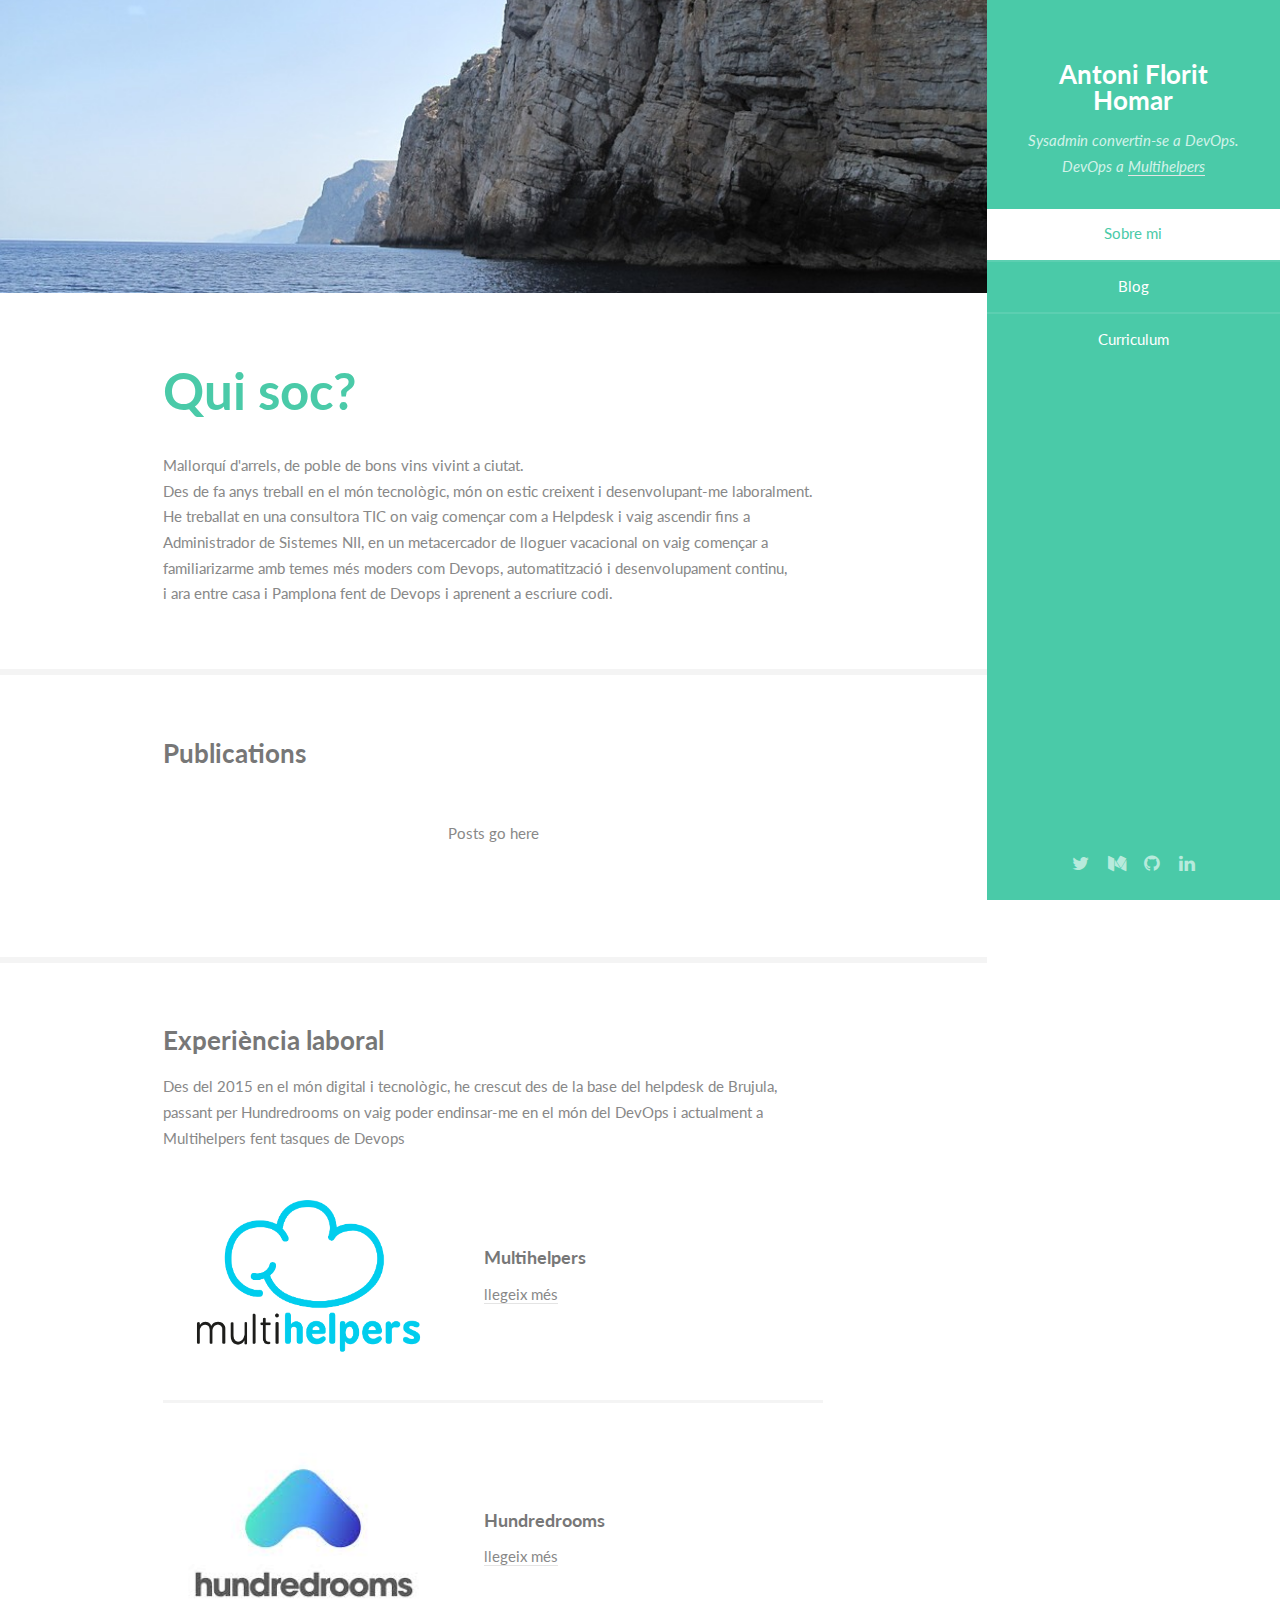
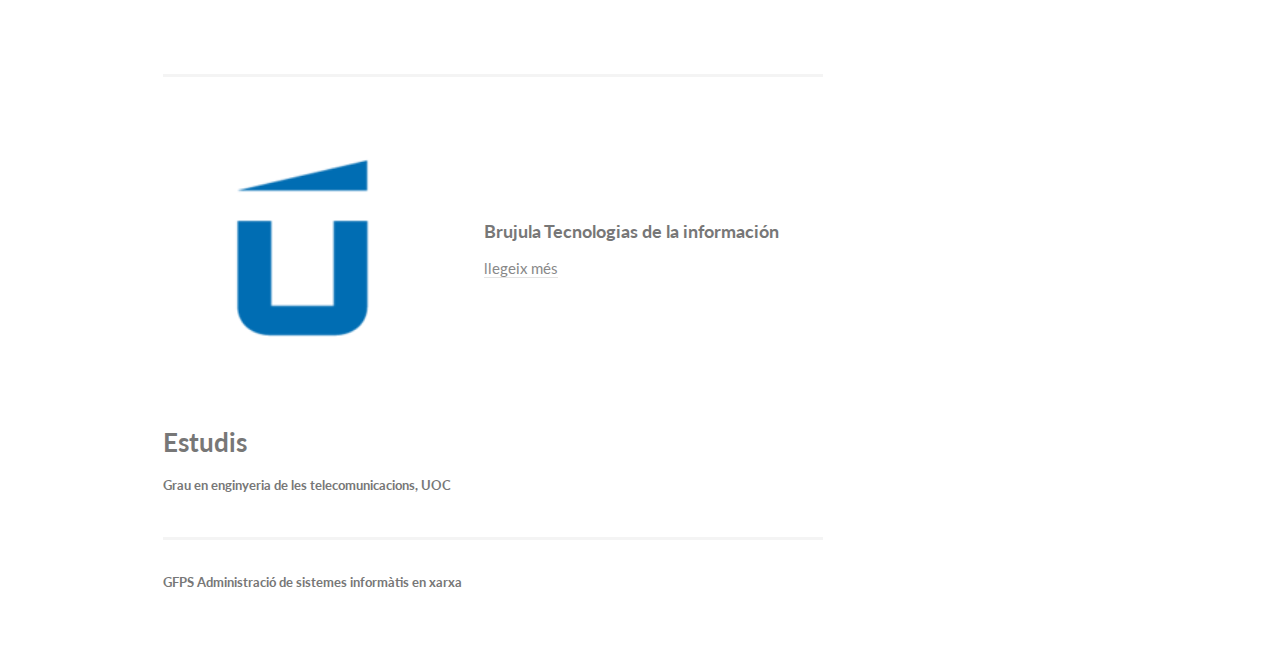
==== src/index.html @ f848e1cb "commit to production" ====
<!DOCTYPE HTML>
<html>
	<head>
		<title>Antoni Florit Homar pàgina web professional</title>
		<meta charset="utf-8" />
		<meta name="viewport" content="width=device-width, initial-scale=1, user-scalable=no" />
		<link rel="stylesheet" href="assets/css/main.css" />
		<link rel="stylesheet" href="assets/css/mediumPost.css" />
		<link rel="stylesheet" type="text/css" href="https://cdn.jsdelivr.net/npm/cookieconsent@3/build/cookieconsent.min.css" />
	</head>
	<body class="is-preload">

		<!-- Header -->
			<section id="header">
				<header>
					<span class="image avatar"><img src="images/avatar.jpg" alt="" /></span>
					<h1 id="logo"><a target="_blank" rel="noopener noreferrer" href="https://www.linkedin.com/in/antoni-florit-homar">Antoni Florit Homar</a></h1>
					<p><!--[-->Sysadmin convertin-se a DevOps.<!--]--><br />
					<!--[-->DevOps a <a href="https://multihelpers.com/">Multihelpers</a><!--]--></p>
				</header>
				<nav id="nav">
					<ul>
						<li><a href="#one" class="active">Sobre mi</a></li>
						<li><a href="#two">Blog</a></li>
						<li><a href="#three">Curriculum</a></li>
					</ul>
				</nav>
				<footer>
					<ul class="icons">
						<li><a target="_blank" rel="noopener noreferrer" href="https://twitter.com/en_flo" class="icon fa-twitter"><span class="label">Twitter</span></a></li>
						<li><a target="_blank" rel="noopener noreferrer" href="https://medium.com/@toniflorithomar" class="icon fa-medium"><span class="label">Medium</span></a></li>
						<li><a target="_blanktarget="_blank" rel="noopener noreferrer" href="https://www.linkedin.com/in/antoni-florit-homar" rel="noopener noreferrer" href="https://github.com/enflo" class="icon fa-github"><span class="label">Github</span></a></li>
						<li><a target="_blank" rel="noopener noreferrer" href="https://www.linkedin.com/in/antoni-florit-homar" class="icon fa-linkedin"><span class="label">Linkedin</span></a></li>
					</ul>
				</footer>
			</section>

		<!-- Wrapper -->
			<div id="wrapper">

				<!-- Main -->
					<div id="main">

						<!-- One -->
							<section id="one">
								<div class="image main" data-position="center">
									<img src="images/mallorca.jpg" alt="" />
								</div>
								<div class="container">
									<header class="major">
										<h2>Qui soc?</h2>
										<p></p>
									</header>
									<p>Mallorquí d'arrels, de poble de bons vins vivint a ciutat. </br>
										Des de fa anys treball en el món tecnològic, món on estic creixent i desenvolupant-me laboralment. </br>
										He treballat en una consultora TIC on vaig començar com a Helpdesk i vaig ascendir fins a Administrador de Sistemes NII,
										en un metacercador de lloguer vacacional on vaig començar a familiarizarme amb temes més moders com Devops, automatització i desenvolupament continu, </br>
										i ara entre casa i Pamplona fent de Devops i aprenent a escriure codi. </br>
									</p>
								</div>
							</section>

						<!-- Two -->
						<section id="two">
							<div class="container">
								<h3>Publications</h3>
								<div id="blog" class="blog">
									<ul class="blog__slider">
										Posts go here
									</ul>
								</div>
							</div>
						</section>

						<!-- Three -->
							<section id="three">
								<div class="container">
									<h3>Experiència laboral</h3>
									<p>Des del 2015 en el món digital i tecnològic, he crescut des de la base del helpdesk de Brujula, passant per Hundredrooms on vaig poder endinsar-me en el món del DevOps i actualment a Multihelpers fent tasques de Devops</p>
									<div class="features">
										<article>
											<a href="https://multihelpers.com" class="image"><img src="images/multihelpers.png" alt="" /></a>
											<div class="inner">
												<h4><!--[-->Multihelpers<!--]--></h4>
												<p><a href="https://www.linkedin.com/in/antoni-florit-homar/"> llegeix més </a></p>
											</div>
										</article>
										<article>
											<a href="https://hundredrooms.com" class="image"><img src="images/hundred.jpeg" alt="" /></a>
											<div class="inner">
												<h4><!--[-->Hundredrooms<!--]--></h4>
												<p><a href="https://www.linkedin.com/in/antoni-florit-homar/"> llegeix més </a></p>
											</div>
										</article>
										<article>
											<a href="https://brujula.es" class="image"><img src="images/brujula.png" alt="" /></a>
											<div class="inner">
												<h4><!--[-->Brujula Tecnologias de la información<!--]--></h4>
												<p><a href="https://www.linkedin.com/in/antoni-florit-homar/"> llegeix més </a></p>
											</div>
										</article>
									<h3> Estudis</h3>
									<div class="features">
										<article>
											<div class="inner">
												<h5><!--[-->Grau en enginyeria de les telecomunicacions, UOC<!--]--></h5>
												<p></p>
											</div>
										</article>
										<article>
											<div class="inner">
												<h5><!--[-->GFPS Administració de sistemes informàtis en xarxa<!--]--></h5>
												<p></p>
											</div>
										</article>
									</div>
									</div>
								</div>
							</section>



					</div>

				<!-- Footer -
					<section id="footer">
						<div class="container">
							<ul class="copyright">
								<li>&copy; Untitled. All rights reserved.</li>
							</ul>
						</div>
					</section> -->

			</div>

		<!-- Scripts -->
			<script src="assets/js/jquery.min.js"></script>
			<script src="assets/js/jquery.scrollex.min.js"></script>
			<script src="assets/js/jquery.scrolly.min.js"></script>
			<script src="assets/js/browser.min.js"></script>
			<script src="assets/js/breakpoints.min.js"></script>
			<script src="assets/js/util.js"></script>
			<script src="assets/js/main.js"></script>
			<script src="assets/js/mediumPost.js"></script> <!-- Medium -->
			<script src="https://cdn.jsdelivr.net/npm/cookieconsent@3/build/cookieconsent.min.js" data-cfasync="false"></script>
			<script>
				window.cookieconsent.initialise({
				"palette": {
					"popup": {
					"background": "#efefef",
					"text": "#404040"
					},
					"button": {
					"background": "transparent",
					"border": "#4acaa8",
					"text": "#4acaa8"
					}
				},
				"position": "bottom-left"
				});
			</script>
	</body>
</html>
---- src/assets/css/main.css ----
@import url("font-awesome.min.css");
@import url("https://fonts.googleapis.com/css?family=Lato:400,400italic,700,700italic|Source+Code+Pro:400");
/*
	Read Only by HTML5 UP
	html5up.net | @ajlkn
	Free for personal and commercial use under the CCA 3.0 license (html5up.net/license)
*/
html, body, div, span, applet, object,
iframe, h1, h2, h3, h4, h5, h6, p, blockquote,
pre, a, abbr, acronym, address, big, cite,
code, del, dfn, em, img, ins, kbd, q, s, samp,
small, strike, strong, sub, sup, tt, var, b,
u, i, center, dl, dt, dd, ol, ul, li, fieldset,
form, label, legend, table, caption, tbody,
tfoot, thead, tr, th, td, article, aside,
canvas, details, embed, figure, figcaption,
footer, header, hgroup, menu, nav, output, ruby,
section, summary, time, mark, audio, video {
  margin: 0;
  padding: 0;
  border: 0;
  font-size: 100%;
  font: inherit;
  vertical-align: baseline; }

article, aside, details, figcaption, figure,
footer, header, hgroup, menu, nav, section {
  display: block; }

body {
  line-height: 1; }

ol, ul {
  list-style: none; }

blockquote, q {
  quotes: none; }
  blockquote:before, blockquote:after, q:before, q:after {
    content: '';
    content: none; }

table {
  border-collapse: collapse;
  border-spacing: 0; }

body {
  -webkit-text-size-adjust: none; }

mark {
  background-color: transparent;
  color: inherit; }

input::-moz-focus-inner {
  border: 0;
  padding: 0; }

input, select, textarea {
  -moz-appearance: none;
  -webkit-appearance: none;
  -ms-appearance: none;
  appearance: none; }

/* Basic */
html {
  box-sizing: border-box; }

*, *:before, *:after {
  box-sizing: inherit; }

body {
  background: #fff; }
  body.is-preload *, body.is-preload *:before, body.is-preload *:after {
    -moz-animation: none !important;
    -webkit-animation: none !important;
    -ms-animation: none !important;
    animation: none !important;
    -moz-transition: none !important;
    -webkit-transition: none !important;
    -ms-transition: none !important;
    transition: none !important; }

body, input, select, textarea {
  color: #888;
  font-family: "Lato", sans-serif;
  font-size: 16pt;
  font-weight: 400;
  line-height: 1.75em; }

a {
  -moz-transition: color 0.2s ease-in-out, border-color 0.2s ease-in-out;
  -webkit-transition: color 0.2s ease-in-out, border-color 0.2s ease-in-out;
  -ms-transition: color 0.2s ease-in-out, border-color 0.2s ease-in-out;
  transition: color 0.2s ease-in-out, border-color 0.2s ease-in-out;
  border-bottom: solid 1px #e4e4e4;
  color: inherit;
  text-decoration: none; }
  a:hover {
    border-bottom-color: transparent;
    color: #4acaa8 !important; }

strong, b {
  color: #777;
  font-weight: 700; }

em, i {
  font-style: italic; }

p {
  margin: 0 0 2.25em 0; }

h1, h2, h3, h4, h5, h6 {
  color: #777;
  font-weight: 700;
  line-height: 1em;
  margin: 0 0 0.5625em 0; }
  h1 a, h2 a, h3 a, h4 a, h5 a, h6 a {
    border: 0;
    color: inherit;
    text-decoration: none; }

h2 {
  font-size: 2em;
  line-height: 1.5em; }

h3 {
  font-size: 1.75em;
  line-height: 1.5em; }

h4 {
  font-size: 1.25em;
  line-height: 1.5em; }

h5 {
  font-size: 0.9em;
  line-height: 1.5em; }

h6 {
  font-size: 0.7em;
  line-height: 1.5em; }

sub {
  font-size: 0.8em;
  position: relative;
  top: 0.5em; }

sup {
  font-size: 0.8em;
  position: relative;
  top: -0.5em; }

hr {
  border: 0;
  border-bottom: solid 2px #f4f4f4;
  margin: 2.25em 0; }
  hr.major {
    margin: 3.375em 0; }

blockquote {
  border-left: solid 8px #e4e4e4;
  font-style: italic;
  margin: 0 0 2.25em 0;
  padding: 0.5em 0 0.5em 2em; }

code {
  background: #555;
  border-radius: 5px;
  color: #fff;
  font-family: "Source Code Pro", monospace;
  font-size: 0.9em;
  margin: 0 0.25em;
  padding: 0.25em 0.65em; }

pre {
  font-family: "Source Code Pro", monospace;
  font-size: 0.9em;
  margin: 0 0 2.25em 0; }
  pre code {
    -webkit-overflow-scrolling: touch;
    display: block;
    line-height: 1.5em;
    overflow-x: auto;
    padding: 1em 1.5em; }

.align-left {
  text-align: left; }

.align-center {
  text-align: center; }

.align-right {
  text-align: right; }

/* Row */
.row {
  display: flex;
  flex-wrap: wrap;
  box-sizing: border-box; }
  .row > * {
    box-sizing: border-box; }
  .row.gtr-uniform > * > :last-child {
    margin-bottom: 0; }
  .row > .imp {
    order: -1; }
  .row > .col-1 {
    width: 8.3333333333%; }
  .row > .off-1 {
    margin-left: 8.3333333333%; }
  .row > .col-2 {
    width: 16.6666666667%; }
  .row > .off-2 {
    margin-left: 16.6666666667%; }
  .row > .col-3 {
    width: 25%; }
  .row > .off-3 {
    margin-left: 25%; }
  .row > .col-4 {
    width: 33.3333333333%; }
  .row > .off-4 {
    margin-left: 33.3333333333%; }
  .row > .col-5 {
    width: 41.6666666667%; }
  .row > .off-5 {
    margin-left: 41.6666666667%; }
  .row > .col-6 {
    width: 50%; }
  .row > .off-6 {
    margin-left: 50%; }
  .row > .col-7 {
    width: 58.3333333333%; }
  .row > .off-7 {
    margin-left: 58.3333333333%; }
  .row > .col-8 {
    width: 66.6666666667%; }
  .row > .off-8 {
    margin-left: 66.6666666667%; }
  .row > .col-9 {
    width: 75%; }
  .row > .off-9 {
    margin-left: 75%; }
  .row > .col-10 {
    width: 83.3333333333%; }
  .row > .off-10 {
    margin-left: 83.3333333333%; }
  .row > .col-11 {
    width: 91.6666666667%; }
  .row > .off-11 {
    margin-left: 91.6666666667%; }
  .row > .col-12 {
    width: 100%; }
  .row > .off-12 {
    margin-left: 100%; }
  .row.gtr-0 {
    margin-top: 0;
    margin-left: 0em; }
    .row.gtr-0 > * {
      padding: 0 0 0 0em; }
    .row.gtr-0.gtr-uniform {
      margin-top: 0em; }
      .row.gtr-0.gtr-uniform > * {
        padding-top: 0em; }
  .row.gtr-25 {
    margin-top: 0;
    margin-left: -0.5em; }
    .row.gtr-25 > * {
      padding: 0 0 0 0.5em; }
    .row.gtr-25.gtr-uniform {
      margin-top: -0.5em; }
      .row.gtr-25.gtr-uniform > * {
        padding-top: 0.5em; }
  .row.gtr-50 {
    margin-top: 0;
    margin-left: -1em; }
    .row.gtr-50 > * {
      padding: 0 0 0 1em; }
    .row.gtr-50.gtr-uniform {
      margin-top: -1em; }
      .row.gtr-50.gtr-uniform > * {
        padding-top: 1em; }
  .row {
    margin-top: 0;
    margin-left: -2em; }
    .row > * {
      padding: 0 0 0 2em; }
    .row.gtr-uniform {
      margin-top: -2em; }
      .row.gtr-uniform > * {
        padding-top: 2em; }
  .row.gtr-150 {
    margin-top: 0;
    margin-left: -3em; }
    .row.gtr-150 > * {
      padding: 0 0 0 3em; }
    .row.gtr-150.gtr-uniform {
      margin-top: -3em; }
      .row.gtr-150.gtr-uniform > * {
        padding-top: 3em; }
  .row.gtr-200 {
    margin-top: 0;
    margin-left: -4em; }
    .row.gtr-200 > * {
      padding: 0 0 0 4em; }
    .row.gtr-200.gtr-uniform {
      margin-top: -4em; }
      .row.gtr-200.gtr-uniform > * {
        padding-top: 4em; }
  @media screen and (max-width: 1680px) {
    .row {
      display: flex;
      flex-wrap: wrap;
      box-sizing: border-box; }
      .row > * {
        box-sizing: border-box; }
      .row.gtr-uniform > * > :last-child {
        margin-bottom: 0; }
      .row > .imp-xlarge {
        order: -1; }
      .row > .col-1-xlarge {
        width: 8.3333333333%; }
      .row > .off-1-xlarge {
        margin-left: 8.3333333333%; }
      .row > .col-2-xlarge {
        width: 16.6666666667%; }
      .row > .off-2-xlarge {
        margin-left: 16.6666666667%; }
      .row > .col-3-xlarge {
        width: 25%; }
      .row > .off-3-xlarge {
        margin-left: 25%; }
      .row > .col-4-xlarge {
        width: 33.3333333333%; }
      .row > .off-4-xlarge {
        margin-left: 33.3333333333%; }
      .row > .col-5-xlarge {
        width: 41.6666666667%; }
      .row > .off-5-xlarge {
        margin-left: 41.6666666667%; }
      .row > .col-6-xlarge {
        width: 50%; }
      .row > .off-6-xlarge {
        margin-left: 50%; }
      .row > .col-7-xlarge {
        width: 58.3333333333%; }
      .row > .off-7-xlarge {
        margin-left: 58.3333333333%; }
      .row > .col-8-xlarge {
        width: 66.6666666667%; }
      .row > .off-8-xlarge {
        margin-left: 66.6666666667%; }
      .row > .col-9-xlarge {
        width: 75%; }
      .row > .off-9-xlarge {
        margin-left: 75%; }
      .row > .col-10-xlarge {
        width: 83.3333333333%; }
      .row > .off-10-xlarge {
        margin-left: 83.3333333333%; }
      .row > .col-11-xlarge {
        width: 91.6666666667%; }
      .row > .off-11-xlarge {
        margin-left: 91.6666666667%; }
      .row > .col-12-xlarge {
        width: 100%; }
      .row > .off-12-xlarge {
        margin-left: 100%; }
      .row.gtr-0 {
        margin-top: 0;
        margin-left: 0em; }
        .row.gtr-0 > * {
          padding: 0 0 0 0em; }
        .row.gtr-0.gtr-uniform {
          margin-top: 0em; }
          .row.gtr-0.gtr-uniform > * {
            padding-top: 0em; }
      .row.gtr-25 {
        margin-top: 0;
        margin-left: -0.5em; }
        .row.gtr-25 > * {
          padding: 0 0 0 0.5em; }
        .row.gtr-25.gtr-uniform {
          margin-top: -0.5em; }
          .row.gtr-25.gtr-uniform > * {
            padding-top: 0.5em; }
      .row.gtr-50 {
        margin-top: 0;
        margin-left: -1em; }
        .row.gtr-50 > * {
          padding: 0 0 0 1em; }
        .row.gtr-50.gtr-uniform {
          margin-top: -1em; }
          .row.gtr-50.gtr-uniform > * {
            padding-top: 1em; }
      .row {
        margin-top: 0;
        margin-left: -2em; }
        .row > * {
          padding: 0 0 0 2em; }
        .row.gtr-uniform {
          margin-top: -2em; }
          .row.gtr-uniform > * {
            padding-top: 2em; }
      .row.gtr-150 {
        margin-top: 0;
        margin-left: -3em; }
        .row.gtr-150 > * {
          padding: 0 0 0 3em; }
        .row.gtr-150.gtr-uniform {
          margin-top: -3em; }
          .row.gtr-150.gtr-uniform > * {
            padding-top: 3em; }
      .row.gtr-200 {
        margin-top: 0;
        margin-left: -4em; }
        .row.gtr-200 > * {
          padding: 0 0 0 4em; }
        .row.gtr-200.gtr-uniform {
          margin-top: -4em; }
          .row.gtr-200.gtr-uniform > * {
            padding-top: 4em; } }
  @media screen and (max-width: 1280px) {
    .row {
      display: flex;
      flex-wrap: wrap;
      box-sizing: border-box; }
      .row > * {
        box-sizing: border-box; }
      .row.gtr-uniform > * > :last-child {
        margin-bottom: 0; }
      .row > .imp-large {
        order: -1; }
      .row > .col-1-large {
        width: 8.3333333333%; }
      .row > .off-1-large {
        margin-left: 8.3333333333%; }
      .row > .col-2-large {
        width: 16.6666666667%; }
      .row > .off-2-large {
        margin-left: 16.6666666667%; }
      .row > .col-3-large {
        width: 25%; }
      .row > .off-3-large {
        margin-left: 25%; }
      .row > .col-4-large {
        width: 33.3333333333%; }
      .row > .off-4-large {
        margin-left: 33.3333333333%; }
      .row > .col-5-large {
        width: 41.6666666667%; }
      .row > .off-5-large {
        margin-left: 41.6666666667%; }
      .row > .col-6-large {
        width: 50%; }
      .row > .off-6-large {
        margin-left: 50%; }
      .row > .col-7-large {
        width: 58.3333333333%; }
      .row > .off-7-large {
        margin-left: 58.3333333333%; }
      .row > .col-8-large {
        width: 66.6666666667%; }
      .row > .off-8-large {
        margin-left: 66.6666666667%; }
      .row > .col-9-large {
        width: 75%; }
      .row > .off-9-large {
        margin-left: 75%; }
      .row > .col-10-large {
        width: 83.3333333333%; }
      .row > .off-10-large {
        margin-left: 83.3333333333%; }
      .row > .col-11-large {
        width: 91.6666666667%; }
      .row > .off-11-large {
        margin-left: 91.6666666667%; }
      .row > .col-12-large {
        width: 100%; }
      .row > .off-12-large {
        margin-left: 100%; }
      .row.gtr-0 {
        margin-top: 0;
        margin-left: 0em; }
        .row.gtr-0 > * {
          padding: 0 0 0 0em; }
        .row.gtr-0.gtr-uniform {
          margin-top: 0em; }
          .row.gtr-0.gtr-uniform > * {
            padding-top: 0em; }
      .row.gtr-25 {
        margin-top: 0;
        margin-left: -0.375em; }
        .row.gtr-25 > * {
          padding: 0 0 0 0.375em; }
        .row.gtr-25.gtr-uniform {
          margin-top: -0.375em; }
          .row.gtr-25.gtr-uniform > * {
            padding-top: 0.375em; }
      .row.gtr-50 {
        margin-top: 0;
        margin-left: -0.75em; }
        .row.gtr-50 > * {
          padding: 0 0 0 0.75em; }
        .row.gtr-50.gtr-uniform {
          margin-top: -0.75em; }
          .row.gtr-50.gtr-uniform > * {
            padding-top: 0.75em; }
      .row {
        margin-top: 0;
        margin-left: -1.5em; }
        .row > * {
          padding: 0 0 0 1.5em; }
        .row.gtr-uniform {
          margin-top: -1.5em; }
          .row.gtr-uniform > * {
            padding-top: 1.5em; }
      .row.gtr-150 {
        margin-top: 0;
        margin-left: -2.25em; }
        .row.gtr-150 > * {
          padding: 0 0 0 2.25em; }
        .row.gtr-150.gtr-uniform {
          margin-top: -2.25em; }
          .row.gtr-150.gtr-uniform > * {
            padding-top: 2.25em; }
      .row.gtr-200 {
        margin-top: 0;
        margin-left: -3em; }
        .row.gtr-200 > * {
          padding: 0 0 0 3em; }
        .row.gtr-200.gtr-uniform {
          margin-top: -3em; }
          .row.gtr-200.gtr-uniform > * {
            padding-top: 3em; } }
  @media screen and (max-width: 1024px) {
    .row {
      display: flex;
      flex-wrap: wrap;
      box-sizing: border-box; }
      .row > * {
        box-sizing: border-box; }
      .row.gtr-uniform > * > :last-child {
        margin-bottom: 0; }
      .row > .imp-medium {
        order: -1; }
      .row > .col-1-medium {
        width: 8.3333333333%; }
      .row > .off-1-medium {
        margin-left: 8.3333333333%; }
      .row > .col-2-medium {
        width: 16.6666666667%; }
      .row > .off-2-medium {
        margin-left: 16.6666666667%; }
      .row > .col-3-medium {
        width: 25%; }
      .row > .off-3-medium {
        margin-left: 25%; }
      .row > .col-4-medium {
        width: 33.3333333333%; }
      .row > .off-4-medium {
        margin-left: 33.3333333333%; }
      .row > .col-5-medium {
        width: 41.6666666667%; }
      .row > .off-5-medium {
        margin-left: 41.6666666667%; }
      .row > .col-6-medium {
        width: 50%; }
      .row > .off-6-medium {
        margin-left: 50%; }
      .row > .col-7-medium {
        width: 58.3333333333%; }
      .row > .off-7-medium {
        margin-left: 58.3333333333%; }
      .row > .col-8-medium {
        width: 66.6666666667%; }
      .row > .off-8-medium {
        margin-left: 66.6666666667%; }
      .row > .col-9-medium {
        width: 75%; }
      .row > .off-9-medium {
        margin-left: 75%; }
      .row > .col-10-medium {
        width: 83.3333333333%; }
      .row > .off-10-medium {
        margin-left: 83.3333333333%; }
      .row > .col-11-medium {
        width: 91.6666666667%; }
      .row > .off-11-medium {
        margin-left: 91.6666666667%; }
      .row > .col-12-medium {
        width: 100%; }
      .row > .off-12-medium {
        margin-left: 100%; }
      .row.gtr-0 {
        margin-top: 0;
        margin-left: 0em; }
        .row.gtr-0 > * {
          padding: 0 0 0 0em; }
        .row.gtr-0.gtr-uniform {
          margin-top: 0em; }
          .row.gtr-0.gtr-uniform > * {
            padding-top: 0em; }
      .row.gtr-25 {
        margin-top: 0;
        margin-left: -0.375em; }
        .row.gtr-25 > * {
          padding: 0 0 0 0.375em; }
        .row.gtr-25.gtr-uniform {
          margin-top: -0.375em; }
          .row.gtr-25.gtr-uniform > * {
            padding-top: 0.375em; }
      .row.gtr-50 {
        margin-top: 0;
        margin-left: -0.75em; }
        .row.gtr-50 > * {
          padding: 0 0 0 0.75em; }
        .row.gtr-50.gtr-uniform {
          margin-top: -0.75em; }
          .row.gtr-50.gtr-uniform > * {
            padding-top: 0.75em; }
      .row {
        margin-top: 0;
        margin-left: -1.5em; }
        .row > * {
          padding: 0 0 0 1.5em; }
        .row.gtr-uniform {
          margin-top: -1.5em; }
          .row.gtr-uniform > * {
            padding-top: 1.5em; }
      .row.gtr-150 {
        margin-top: 0;
        margin-left: -2.25em; }
        .row.gtr-150 > * {
          padding: 0 0 0 2.25em; }
        .row.gtr-150.gtr-uniform {
          margin-top: -2.25em; }
          .row.gtr-150.gtr-uniform > * {
            padding-top: 2.25em; }
      .row.gtr-200 {
        margin-top: 0;
        margin-left: -3em; }
        .row.gtr-200 > * {
          padding: 0 0 0 3em; }
        .row.gtr-200.gtr-uniform {
          margin-top: -3em; }
          .row.gtr-200.gtr-uniform > * {
            padding-top: 3em; } }
  @media screen and (max-width: 736px) {
    .row {
      display: flex;
      flex-wrap: wrap;
      box-sizing: border-box; }
      .row > * {
        box-sizing: border-box; }
      .row.gtr-uniform > * > :last-child {
        margin-bottom: 0; }
      .row > .imp-small {
        order: -1; }
      .row > .col-1-small {
        width: 8.3333333333%; }
      .row > .off-1-small {
        margin-left: 8.3333333333%; }
      .row > .col-2-small {
        width: 16.6666666667%; }
      .row > .off-2-small {
        margin-left: 16.6666666667%; }
      .row > .col-3-small {
        width: 25%; }
      .row > .off-3-small {
        margin-left: 25%; }
      .row > .col-4-small {
        width: 33.3333333333%; }
      .row > .off-4-small {
        margin-left: 33.3333333333%; }
      .row > .col-5-small {
        width: 41.6666666667%; }
      .row > .off-5-small {
        margin-left: 41.6666666667%; }
      .row > .col-6-small {
        width: 50%; }
      .row > .off-6-small {
        margin-left: 50%; }
      .row > .col-7-small {
        width: 58.3333333333%; }
      .row > .off-7-small {
        margin-left: 58.3333333333%; }
      .row > .col-8-small {
        width: 66.6666666667%; }
      .row > .off-8-small {
        margin-left: 66.6666666667%; }
      .row > .col-9-small {
        width: 75%; }
      .row > .off-9-small {
        margin-left: 75%; }
      .row > .col-10-small {
        width: 83.3333333333%; }
      .row > .off-10-small {
        margin-left: 83.3333333333%; }
      .row > .col-11-small {
        width: 91.6666666667%; }
      .row > .off-11-small {
        margin-left: 91.6666666667%; }
      .row > .col-12-small {
        width: 100%; }
      .row > .off-12-small {
        margin-left: 100%; }
      .row.gtr-0 {
        margin-top: 0;
        margin-left: 0em; }
        .row.gtr-0 > * {
          padding: 0 0 0 0em; }
        .row.gtr-0.gtr-uniform {
          margin-top: 0em; }
          .row.gtr-0.gtr-uniform > * {
            padding-top: 0em; }
      .row.gtr-25 {
        margin-top: 0;
        margin-left: -0.3125em; }
        .row.gtr-25 > * {
          padding: 0 0 0 0.3125em; }
        .row.gtr-25.gtr-uniform {
          margin-top: -0.3125em; }
          .row.gtr-25.gtr-uniform > * {
            padding-top: 0.3125em; }
      .row.gtr-50 {
        margin-top: 0;
        margin-left: -0.625em; }
        .row.gtr-50 > * {
          padding: 0 0 0 0.625em; }
        .row.gtr-50.gtr-uniform {
          margin-top: -0.625em; }
          .row.gtr-50.gtr-uniform > * {
            padding-top: 0.625em; }
      .row {
        margin-top: 0;
        margin-left: -1.25em; }
        .row > * {
          padding: 0 0 0 1.25em; }
        .row.gtr-uniform {
          margin-top: -1.25em; }
          .row.gtr-uniform > * {
            padding-top: 1.25em; }
      .row.gtr-150 {
        margin-top: 0;
        margin-left: -1.875em; }
        .row.gtr-150 > * {
          padding: 0 0 0 1.875em; }
        .row.gtr-150.gtr-uniform {
          margin-top: -1.875em; }
          .row.gtr-150.gtr-uniform > * {
            padding-top: 1.875em; }
      .row.gtr-200 {
        margin-top: 0;
        margin-left: -2.5em; }
        .row.gtr-200 > * {
          padding: 0 0 0 2.5em; }
        .row.gtr-200.gtr-uniform {
          margin-top: -2.5em; }
          .row.gtr-200.gtr-uniform > * {
            padding-top: 2.5em; } }
  @media screen and (max-width: 480px) {
    .row {
      display: flex;
      flex-wrap: wrap;
      box-sizing: border-box; }
      .row > * {
        box-sizing: border-box; }
      .row.gtr-uniform > * > :last-child {
        margin-bottom: 0; }
      .row > .imp-xsmall {
        order: -1; }
      .row > .col-1-xsmall {
        width: 8.3333333333%; }
      .row > .off-1-xsmall {
        margin-left: 8.3333333333%; }
      .row > .col-2-xsmall {
        width: 16.6666666667%; }
      .row > .off-2-xsmall {
        margin-left: 16.6666666667%; }
      .row > .col-3-xsmall {
        width: 25%; }
      .row > .off-3-xsmall {
        margin-left: 25%; }
      .row > .col-4-xsmall {
        width: 33.3333333333%; }
      .row > .off-4-xsmall {
        margin-left: 33.3333333333%; }
      .row > .col-5-xsmall {
        width: 41.6666666667%; }
      .row > .off-5-xsmall {
        margin-left: 41.6666666667%; }
      .row > .col-6-xsmall {
        width: 50%; }
      .row > .off-6-xsmall {
        margin-left: 50%; }
      .row > .col-7-xsmall {
        width: 58.3333333333%; }
      .row > .off-7-xsmall {
        margin-left: 58.3333333333%; }
      .row > .col-8-xsmall {
        width: 66.6666666667%; }
      .row > .off-8-xsmall {
        margin-left: 66.6666666667%; }
      .row > .col-9-xsmall {
        width: 75%; }
      .row > .off-9-xsmall {
        margin-left: 75%; }
      .row > .col-10-xsmall {
        width: 83.3333333333%; }
      .row > .off-10-xsmall {
        margin-left: 83.3333333333%; }
      .row > .col-11-xsmall {
        width: 91.6666666667%; }
      .row > .off-11-xsmall {
        margin-left: 91.6666666667%; }
      .row > .col-12-xsmall {
        width: 100%; }
      .row > .off-12-xsmall {
        margin-left: 100%; }
      .row.gtr-0 {
        margin-top: 0;
        margin-left: 0em; }
        .row.gtr-0 > * {
          padding: 0 0 0 0em; }
        .row.gtr-0.gtr-uniform {
          margin-top: 0em; }
          .row.gtr-0.gtr-uniform > * {
            padding-top: 0em; }
      .row.gtr-25 {
        margin-top: 0;
        margin-left: -0.3125em; }
        .row.gtr-25 > * {
          padding: 0 0 0 0.3125em; }
        .row.gtr-25.gtr-uniform {
          margin-top: -0.3125em; }
          .row.gtr-25.gtr-uniform > * {
            padding-top: 0.3125em; }
      .row.gtr-50 {
        margin-top: 0;
        margin-left: -0.625em; }
        .row.gtr-50 > * {
          padding: 0 0 0 0.625em; }
        .row.gtr-50.gtr-uniform {
          margin-top: -0.625em; }
          .row.gtr-50.gtr-uniform > * {
            padding-top: 0.625em; }
      .row {
        margin-top: 0;
        margin-left: -1.25em; }
        .row > * {
          padding: 0 0 0 1.25em; }
        .row.gtr-uniform {
          margin-top: -1.25em; }
          .row.gtr-uniform > * {
            padding-top: 1.25em; }
      .row.gtr-150 {
        margin-top: 0;
        margin-left: -1.875em; }
        .row.gtr-150 > * {
          padding: 0 0 0 1.875em; }
        .row.gtr-150.gtr-uniform {
          margin-top: -1.875em; }
          .row.gtr-150.gtr-uniform > * {
            padding-top: 1.875em; }
      .row.gtr-200 {
        margin-top: 0;
        margin-left: -2.5em; }
        .row.gtr-200 > * {
          padding: 0 0 0 2.5em; }
        .row.gtr-200.gtr-uniform {
          margin-top: -2.5em; }
          .row.gtr-200.gtr-uniform > * {
            padding-top: 2.5em; } }

/* Container */
.container {
  margin: 0 auto;
  max-width: calc(100% - 4.5em);
  width: 45em; }
  .container.xsmall {
    width: 11.25em; }
  .container.small {
    width: 22.5em; }
  .container.medium {
    width: 33.75em; }
  .container.large {
    width: 56.25em; }
  .container.xlarge {
    width: 67.5em; }
  .container.max {
    width: 100%; }
  @media screen and (max-width: 1024px) {
    .container {
      width: 100% !important; } }
  @media screen and (max-width: 480px) {
    .container {
      max-width: calc(100% - 3.375em); } }

/* Section/Article */
section.special, article.special {
  text-align: center; }

header p {
  color: #aaa;
  position: relative;
  margin: 0 0 1.6875em 0; }
header h2 + p {
  font-size: 1.25em;
  margin-top: -0.5em;
  line-height: 1.5em; }
header h3 + p {
  font-size: 1.1em;
  margin-top: -0.35em;
  line-height: 1.5em; }
header h4 + p,
header h5 + p,
header h6 + p {
  font-size: 0.9em;
  margin-top: -0.25em;
  line-height: 1.5em; }
header.major h2 {
  color: #4acaa8;
  font-size: 3.5em; }
  header.major h2 + p {
    color: #777;
    font-size: 1.75em;
    font-weight: 700;
    margin-top: -0.75em; }

/* Form */
form {
  margin: 0 0 2.25em 0; }

label {
  color: #777;
  display: block;
  font-size: 0.9em;
  font-weight: 700;
  margin: 0 0 1.125em 0; }

input::-moz-focus-inner {
  border: 0;
  padding: 0; }

input[type="text"],
input[type="password"],
input[type="email"],
select,
textarea {
  -moz-appearance: none;
  -webkit-appearance: none;
  -ms-appearance: none;
  appearance: none;
  border-radius: 5px;
  border: none;
  border: solid 2px #e4e4e4;
  color: inherit;
  display: block;
  outline: 0;
  padding: 0 1em;
  text-decoration: none;
  width: 100%; }
  input[type="text"]:invalid,
  input[type="password"]:invalid,
  input[type="email"]:invalid,
  select:invalid,
  textarea:invalid {
    box-shadow: none; }
  input[type="text"]:focus,
  input[type="password"]:focus,
  input[type="email"]:focus,
  select:focus,
  textarea:focus {
    border-color: #4acaa8; }

select {
  background-image: url("data:image/svg+xml;charset=utf8,%3Csvg xmlns='http://www.w3.org/2000/svg' width='40' height='40' preserveAspectRatio='none' viewBox='0 0 40 40'%3E%3Cpath d='M9.4,12.3l10.4,10.4l10.4-10.4c0.2-0.2,0.5-0.4,0.9-0.4c0.3,0,0.6,0.1,0.9,0.4l3.3,3.3c0.2,0.2,0.4,0.5,0.4,0.9 c0,0.4-0.1,0.6-0.4,0.9L20.7,31.9c-0.2,0.2-0.5,0.4-0.9,0.4c-0.3,0-0.6-0.1-0.9-0.4L4.3,17.3c-0.2-0.2-0.4-0.5-0.4-0.9 c0-0.4,0.1-0.6,0.4-0.9l3.3-3.3c0.2-0.2,0.5-0.4,0.9-0.4S9.1,12.1,9.4,12.3z' fill='%23e4e4e4' /%3E%3C/svg%3E");
  background-size: 1.25em;
  background-repeat: no-repeat;
  background-position: calc(100% - 1em) center;
  height: 2.75em;
  padding-right: 2.75em;
  text-overflow: ellipsis; }
  select option {
    color: #777;
    background: #fff; }
  select:focus::-ms-value {
    background-color: transparent; }
  select::-ms-expand {
    display: none; }

input[type="text"],
input[type="password"],
input[type="email"],
select {
  height: 2.75em; }

textarea {
  padding: 0.75em 1em; }

input[type="checkbox"],
input[type="radio"] {
  -moz-appearance: none;
  -webkit-appearance: none;
  -ms-appearance: none;
  appearance: none;
  display: block;
  float: left;
  margin-right: -2em;
  opacity: 0;
  width: 1em;
  z-index: -1; }
  input[type="checkbox"] + label,
  input[type="radio"] + label {
    text-decoration: none;
    color: #888;
    cursor: pointer;
    display: inline-block;
    font-size: 1em;
    font-weight: 400;
    padding-left: 2.4em;
    padding-right: 0.75em;
    position: relative; }
    input[type="checkbox"] + label:before,
    input[type="radio"] + label:before {
      -moz-osx-font-smoothing: grayscale;
      -webkit-font-smoothing: antialiased;
      font-family: FontAwesome;
      font-style: normal;
      font-weight: normal;
      text-transform: none !important; }
    input[type="checkbox"] + label:before,
    input[type="radio"] + label:before {
      background: #fafafa;
      border-radius: 5px;
      border: solid 2px #e4e4e4;
      content: '';
      display: inline-block;
      height: 1.65em;
      left: 0;
      line-height: 1.58125em;
      position: absolute;
      text-align: center;
      top: 0;
      width: 1.65em; }
  input[type="checkbox"]:checked + label:before,
  input[type="radio"]:checked + label:before {
    background: #989898;
    border-color: #989898;
    color: #ffffff;
    content: '\f00c'; }
  input[type="checkbox"]:focus + label:before,
  input[type="radio"]:focus + label:before {
    border-color: #4acaa8; }

input[type="checkbox"] + label:before {
  border-radius: 5px; }

input[type="radio"] + label:before {
  border-radius: 100%; }

::-webkit-input-placeholder {
  color: #aaa !important;
  font-style: italic;
  opacity: 1.0; }

:-moz-placeholder {
  color: #aaa !important;
  font-style: italic;
  opacity: 1.0; }

::-moz-placeholder {
  color: #aaa !important;
  font-style: italic;
  opacity: 1.0; }

:-ms-input-placeholder {
  color: #aaa !important;
  font-style: italic;
  opacity: 1.0; }

/* Box */
.box {
  border-radius: 5px;
  border: solid 2px #e4e4e4;
  margin-bottom: 2.25em;
  padding: 1.5em; }
  .box > :last-child,
  .box > :last-child > :last-child,
  .box > :last-child > :last-child > :last-child {
    margin-bottom: 0; }
  .box.alt {
    border: 0;
    border-radius: 0;
    padding: 0; }

/* Icon */
.icon {
  text-decoration: none;
  border-bottom: none;
  position: relative; }
  .icon:before {
    -moz-osx-font-smoothing: grayscale;
    -webkit-font-smoothing: antialiased;
    font-family: FontAwesome;
    font-style: normal;
    font-weight: normal;
    text-transform: none !important; }
  .icon > .label {
    display: none; }

/* Image */
.image {
  border-radius: 5px;
  border: 0;
  display: inline-block;
  position: relative; }
  .image[data-position] img {
    -moz-object-fit: cover;
    -webkit-object-fit: cover;
    -ms-object-fit: cover;
    object-fit: cover;
    display: block;
    position: absolute;
    top: 0;
    left: 0;
    width: 100%;
    height: 100%; }
  .image[data-position="top left"] img {
    -moz-object-position: top left;
    -webkit-object-position: top left;
    -ms-object-position: top left;
    object-position: top left; }
  .image[data-position="top"] img {
    -moz-object-position: top;
    -webkit-object-position: top;
    -ms-object-position: top;
    object-position: top; }
  .image[data-position="top right"] img {
    -moz-object-position: top right;
    -webkit-object-position: top right;
    -ms-object-position: top right;
    object-position: top right; }
  .image[data-position="right"] img {
    -moz-object-position: right;
    -webkit-object-position: right;
    -ms-object-position: right;
    object-position: right; }
  .image[data-position="bottom right"] img {
    -moz-object-position: bottom right;
    -webkit-object-position: bottom right;
    -ms-object-position: bottom right;
    object-position: bottom right; }
  .image[data-position="bottom"] img {
    -moz-object-position: bottom;
    -webkit-object-position: bottom;
    -ms-object-position: bottom;
    object-position: bottom; }
  .image[data-position="bottom left"] img {
    -moz-object-position: bottom left;
    -webkit-object-position: bottom left;
    -ms-object-position: bottom left;
    object-position: bottom left; }
  .image[data-position="left"] img {
    -moz-object-position: left;
    -webkit-object-position: left;
    -ms-object-position: left;
    object-position: left; }
  .image[data-position="center"] img {
    -moz-object-position: center;
    -webkit-object-position: center;
    -ms-object-position: center;
    object-position: center; }
  .image[data-position="25% 25%"] img {
    -moz-object-position: 25% 25%;
    -webkit-object-position: 25% 25%;
    -ms-object-position: 25% 25%;
    object-position: 25% 25%; }
  .image[data-position="75% 25%"] img {
    -moz-object-position: 75% 25%;
    -webkit-object-position: 75% 25%;
    -ms-object-position: 75% 25%;
    object-position: 75% 25%; }
  .image[data-position="75% 75%"] img {
    -moz-object-position: 75% 75%;
    -webkit-object-position: 75% 75%;
    -ms-object-position: 75% 75%;
    object-position: 75% 75%; }
  .image[data-position="25% 75%"] img {
    -moz-object-position: 25% 75%;
    -webkit-object-position: 25% 75%;
    -ms-object-position: 25% 75%;
    object-position: 25% 75%; }
  .image img {
    border-radius: 5px;
    display: block; }
  .image.left {
    float: left;
    margin: 0 2.5em 2em 0;
    top: 0.25em; }
  .image.right {
    float: right;
    margin: 0 0 2em 2.5em;
    top: 0.25em; }
  .image.fit {
    display: block;
    margin: 0 0 2.25em 0;
    width: 100%; }
    .image.fit img {
      display: block;
      width: 100%; }
  .image.avatar {
    border-radius: 100%;
    overflow: hidden; }
    .image.avatar img {
      border-radius: 100%;
      display: block;
      width: 100%; }
  .image.main {
    display: block;
    height: 20em;
    border-radius: 0; }
    .image.main img {
      border-radius: 0; }

/* List */
ol {
  list-style: decimal;
  margin: 0 0 2.25em 0;
  padding-left: 1.25em; }
  ol li {
    padding-left: 0.25em; }

ul {
  list-style: disc;
  margin: 0 0 2.25em 0;
  padding-left: 1em; }
  ul li {
    padding-left: 0.5em; }
  ul.alt {
    list-style: none;
    padding-left: 0; }
    ul.alt li {
      border-top: solid 2px #f4f4f4;
      padding: 0.5em 0; }
      ul.alt li:first-child {
        border-top: 0;
        padding-top: 0; }

dl {
  margin: 0 0 2.25em 0; }

/* Actions */
ul.actions {
  display: -moz-flex;
  display: -webkit-flex;
  display: -ms-flex;
  display: flex;
  cursor: default;
  list-style: none;
  margin-left: -1.125em;
  padding-left: 0; }
  ul.actions li {
    padding: 0 0 0 1.125em;
    vertical-align: middle; }
  ul.actions.special {
    -moz-justify-content: center;
    -webkit-justify-content: center;
    -ms-justify-content: center;
    justify-content: center;
    width: calc(100% + 1.125em); }
  ul.actions.stacked {
    -moz-flex-direction: column;
    -webkit-flex-direction: column;
    -ms-flex-direction: column;
    flex-direction: column;
    margin-left: 0; }
    ul.actions.stacked li {
      padding: 1.125em 0 0 0; }
      ul.actions.stacked li:first-child {
        padding-top: 0; }
  ul.actions.fit {
    width: calc(100% + 1.125em); }
    ul.actions.fit li {
      -moz-flex-grow: 1;
      -webkit-flex-grow: 1;
      -ms-flex-grow: 1;
      flex-grow: 1;
      -moz-flex-shrink: 1;
      -webkit-flex-shrink: 1;
      -ms-flex-shrink: 1;
      flex-shrink: 1;
      width: 100%; }
      ul.actions.fit li > * {
        width: 100%; }
    ul.actions.fit.stacked {
      width: 100%; }
  @media screen and (max-width: 480px) {
    ul.actions:not(.fixed) {
      -moz-flex-direction: column;
      -webkit-flex-direction: column;
      -ms-flex-direction: column;
      flex-direction: column;
      margin-left: 0;
      width: 100% !important; }
      ul.actions:not(.fixed) li {
        -moz-flex-grow: 1;
        -webkit-flex-grow: 1;
        -ms-flex-grow: 1;
        flex-grow: 1;
        -moz-flex-shrink: 1;
        -webkit-flex-shrink: 1;
        -ms-flex-shrink: 1;
        flex-shrink: 1;
        padding: 1.125em 0 0 0;
        text-align: center;
        width: 100%; }
        ul.actions:not(.fixed) li > * {
          width: 100%; }
        ul.actions:not(.fixed) li:first-child {
          padding-top: 0; }
        ul.actions:not(.fixed) li input[type="submit"],
        ul.actions:not(.fixed) li input[type="reset"],
        ul.actions:not(.fixed) li input[type="button"],
        ul.actions:not(.fixed) li button,
        ul.actions:not(.fixed) li .button {
          width: 100%; }
          ul.actions:not(.fixed) li input[type="submit"].icon:before,
          ul.actions:not(.fixed) li input[type="reset"].icon:before,
          ul.actions:not(.fixed) li input[type="button"].icon:before,
          ul.actions:not(.fixed) li button.icon:before,
          ul.actions:not(.fixed) li .button.icon:before {
            margin-left: -0.5rem; } }

/* Feature Icons */
ul.feature-icons {
  list-style: none;
  padding-left: 0; }
  ul.feature-icons li {
    text-decoration: none;
    display: inline-block;
    margin: 0 0 1.6875em 0;
    padding: 0.35em 0 0 3.5em;
    position: relative;
    vertical-align: top;
    width: 48%; }
    ul.feature-icons li:before {
      -moz-osx-font-smoothing: grayscale;
      -webkit-font-smoothing: antialiased;
      font-family: FontAwesome;
      font-style: normal;
      font-weight: normal;
      text-transform: none !important; }
    ul.feature-icons li:before {
      background: #4acaa8;
      border-radius: 100%;
      color: #ffffff;
      display: block;
      height: 2.5em;
      left: 0;
      line-height: 2.5em;
      position: absolute;
      text-align: center;
      top: 0;
      width: 2.5em; }

/* Icons */
ul.icons {
  cursor: default;
  list-style: none;
  padding-left: 0; }
  ul.icons li {
    display: inline-block;
    padding: 0 1em 0 0; }
    ul.icons li:last-child {
      padding-right: 0 !important; }
    ul.icons li .icon:before {
      font-size: 1.25em; }

/* Table */
.table-wrapper {
  -webkit-overflow-scrolling: touch;
  overflow-x: auto; }

table {
  margin: 0 0 2.25em 0;
  width: 100%; }
  table tbody tr {
    border: solid 2px #f4f4f4;
    border-left: 0;
    border-right: 0; }
    table tbody tr:nth-child(2n + 1) {
      background-color: #fafafa; }
  table td {
    padding: 0.75em 0.75em; }
  table th {
    color: #777;
    font-size: 0.9em;
    font-weight: 700;
    padding: 0 0.75em 0.75em 0.75em;
    text-align: left; }
  table thead {
    border-bottom: solid 4px #e4e4e4; }
  table tfoot {
    border-top: solid 4px #e4e4e4; }
  table.alt {
    border-collapse: separate; }
    table.alt tbody tr td {
      border: solid 2px #e4e4e4;
      border-left-width: 0;
      border-top-width: 0; }
      table.alt tbody tr td:first-child {
        border-left-width: 2px; }
    table.alt tbody tr:first-child td {
      border-top-width: 2px; }
    table.alt thead {
      border-bottom: 0; }
    table.alt tfoot {
      border-top: 0; }

/* Button */
input[type="submit"],
input[type="reset"],
input[type="button"],
.button {
  -moz-appearance: none;
  -webkit-appearance: none;
  -ms-appearance: none;
  appearance: none;
  -moz-transition: background-color 0.2s ease-in-out, color 0.2s ease-in-out;
  -webkit-transition: background-color 0.2s ease-in-out, color 0.2s ease-in-out;
  -ms-transition: background-color 0.2s ease-in-out, color 0.2s ease-in-out;
  transition: background-color 0.2s ease-in-out, color 0.2s ease-in-out;
  background-color: #989898;
  border-radius: 5px;
  border: 0;
  color: #ffffff !important;
  cursor: pointer;
  display: inline-block;
  font-weight: 700;
  height: 2.75em;
  line-height: 2.75em;
  padding: 0 1.5em;
  text-align: center;
  text-decoration: none;
  white-space: nowrap; }
  input[type="submit"]:hover,
  input[type="reset"]:hover,
  input[type="button"]:hover,
  .button:hover {
    background-color: #a5a5a5;
    color: #ffffff !important; }
  input[type="submit"]:active,
  input[type="reset"]:active,
  input[type="button"]:active,
  .button:active {
    background-color: #8b8b8b; }
  input[type="submit"].icon,
  input[type="reset"].icon,
  input[type="button"].icon,
  .button.icon {
    padding-left: 1.35em; }
    input[type="submit"].icon:before,
    input[type="reset"].icon:before,
    input[type="button"].icon:before,
    .button.icon:before {
      margin-right: 0.5em; }
  input[type="submit"].fit,
  input[type="reset"].fit,
  input[type="button"].fit,
  .button.fit {
    width: 100%; }
  input[type="submit"].small,
  input[type="reset"].small,
  input[type="button"].small,
  .button.small {
    font-size: 0.8em; }
  input[type="submit"].large,
  input[type="reset"].large,
  input[type="button"].large,
  .button.large {
    font-size: 1.35em; }
  input[type="submit"].alt,
  input[type="reset"].alt,
  input[type="button"].alt,
  .button.alt {
    background-color: transparent;
    box-shadow: inset 0 0 0 2px #e4e4e4;
    color: #777 !important; }
    input[type="submit"].alt:hover,
    input[type="reset"].alt:hover,
    input[type="button"].alt:hover,
    .button.alt:hover {
      background-color: #f4f4f4;
      color: #777 !important; }
    input[type="submit"].alt:active,
    input[type="reset"].alt:active,
    input[type="button"].alt:active,
    .button.alt:active {
      background-color: #eaeaea; }
    input[type="submit"].alt.icon:before,
    input[type="reset"].alt.icon:before,
    input[type="button"].alt.icon:before,
    .button.alt.icon:before {
      color: #aaa; }
  input[type="submit"].primary,
  input[type="reset"].primary,
  input[type="button"].primary,
  .button.primary {
    background-color: #4acaa8;
    color: #ffffff !important; }
    input[type="submit"].primary:hover,
    input[type="reset"].primary:hover,
    input[type="button"].primary:hover,
    .button.primary:hover {
      background-color: #5ed0b1; }
    input[type="submit"].primary:active,
    input[type="reset"].primary:active,
    input[type="button"].primary:active,
    .button.primary:active {
      background-color: #39c29d; }
  input[type="submit"].disabled, input[type="submit"]:disabled,
  input[type="reset"].disabled,
  input[type="reset"]:disabled,
  input[type="button"].disabled,
  input[type="button"]:disabled,
  .button.disabled,
  .button:disabled {
    background-color: #888 !important;
    box-shadow: inset 0 -0.15em 0 0 rgba(0, 0, 0, 0.15);
    color: #fff !important;
    cursor: default;
    opacity: 0.25; }

/* Features */
.features article {
  border-top: solid 3px #f4f4f4;
  margin-bottom: 2.25em;
  padding-top: 2.25em; }
  .features article:first-child {
    border-top: 0;
    padding-top: 0; }
  .features article .image {
    display: inline-block;
    padding-right: 2.5em;
    vertical-align: middle;
    width: 48%; }
    .features article .image img {
      display: block;
      width: 100%; }
  .features article .inner {
    display: inline-block;
    vertical-align: middle;
    width: 50%; }
    .features article .inner > :last-child {
      margin-bottom: 0; }

/* Header */
#header {
  display: -moz-flex;
  display: -webkit-flex;
  display: -ms-flex;
  display: flex;
  -moz-flex-direction: column;
  -webkit-flex-direction: column;
  -ms-flex-direction: column;
  flex-direction: column;
  -moz-justify-content: space-between;
  -webkit-justify-content: space-between;
  -ms-justify-content: space-between;
  justify-content: space-between;
  background: #4acaa8;
  color: #d2f2e9;
  height: 100%;
  overflow-y: auto;
  position: fixed;
  text-align: center;
  top: 0;
  width: 23em;
  right: 0; }
  #header h1, #header h2, #header h3, #header h4, #header h5, #header h6 {
    color: #ffffff; }
    #header h1 a, #header h2 a, #header h3 a, #header h4 a, #header h5 a, #header h6 a {
      color: #ffffff; }
  #header header p {
    color: #b7eadc; }
  #header a {
    color: #d2f2e9; }
    #header a:hover {
      color: #ffffff !important; }
  #header > header {
    -moz-flex-shrink: 0;
    -webkit-flex-shrink: 0;
    -ms-flex-shrink: 0;
    flex-shrink: 0;
    padding: 3em; }
    #header > header .avatar {
      display: block;
      margin: 0 auto 2.25em auto;
      width: 8em; }
    #header > header h1 {
      font-size: 1.75em;
      margin: 0; }
    #header > header p {
      color: #d2f2e9;
      font-style: italic;
      margin: 1em 0 0 0; }
  #header > footer {
    -moz-flex-shrink: 0;
    -webkit-flex-shrink: 0;
    -ms-flex-shrink: 0;
    flex-shrink: 0;
    bottom: 0;
    left: 0;
    padding: 2em;
    width: 100%; }
    #header > footer .icons {
      margin: 0; }
      #header > footer .icons li a {
        color: #b7eadc; }
  #header > nav {
    -moz-flex-grow: 1;
    -webkit-flex-grow: 1;
    -ms-flex-grow: 1;
    flex-grow: 1; }
    #header > nav ul {
      list-style: none;
      margin: 0;
      padding: 0; }
      #header > nav ul li {
        border-top: solid 2px #5ccfb1;
        display: block;
        padding: 0; }
        #header > nav ul li a {
          -moz-transition: none;
          -webkit-transition: none;
          -ms-transition: none;
          transition: none;
          border: 0;
          color: #ffffff !important;
          display: block;
          padding: 0.85em 0;
          text-decoration: none; }
          #header > nav ul li a.active {
            background: #fff;
            color: #4acaa8 !important; }
        #header > nav ul li:first-child {
          border-top: 0; }

/* Wrapper */
#wrapper {
  background: #fff;
  padding-right: 23em; }

/* Main */
#main > section {
  border-top: solid 6px #f4f4f4; }
  #main > section > .container {
    padding: 6em 0 4em 0; }
  #main > section:first-child {
    border-top: 0; }

/* Footer */
#footer {
  background: #fafafa;
  border-top: 0;
  color: #c0c0c0;
  overflow: hidden;
  padding: 4em 0 2em 0; }
  #footer .copyright {
    line-height: 1em;
    list-style: none;
    padding: 0; }
    #footer .copyright li {
      border-left: solid 1px #d4d4d4;
      display: inline-block;
      font-size: 0.8em;
      margin-left: 1em;
      padding-left: 1em; }
      #footer .copyright li:first-child {
        border-left: 0;
        margin-left: 0;
        padding-left: 0; }
      #footer .copyright li a {
        color: inherit; }

/* XLarge */
@media screen and (max-width: 1680px) {
  /* Basic */
  body, input, select, textarea {
    font-size: 13pt; }

  /* Header */
  #header {
    width: 21em; }
    #header > header {
      padding: 2em; }
    #header > footer {
      padding: 1.5em; }

  /* Wrapper */
  #wrapper {
    padding-right: 21em; }

  /* Main */
  #main > section > .container {
    padding: 4em 0 2em 0; } }
/* Large */
@media screen and (max-width: 1280px) {
  /* Basic */
  body, input, select, textarea {
    font-size: 11pt; }

  /* Header */
  #header {
    width: 20em; }

  /* Wrapper */
  #wrapper {
    padding-right: 20em; } }
/* Medium */
#titleBar {
  display: none; }

@media screen and (max-width: 1024px) {
  /* Basic */
  html, body {
    overflow-x: hidden; }

  body, input, select, textarea {
    font-size: 12pt; }

  /* Image */
  .image.left, .image.right {
    max-width: 40%; }
    .image.left img, .image.right img {
      width: 100%; }
  .image.main {
    height: 20em; }

  /* Header */
  #header {
    -moz-backface-visibility: hidden;
    -webkit-backface-visibility: hidden;
    -ms-backface-visibility: hidden;
    backface-visibility: hidden;
    -moz-transition: -moz-transform 0.5s ease;
    -webkit-transition: -webkit-transform 0.5s ease;
    -ms-transition: -ms-transform 0.5s ease;
    transition: transform 0.5s ease;
    display: block;
    height: 100%;
    overflow-y: auto;
    position: fixed;
    top: 0;
    width: 23em;
    z-index: 10002;
    -moz-transform: translateX(23em);
    -webkit-transform: translateX(23em);
    -ms-transform: translateX(23em);
    transform: translateX(23em);
    right: 0; }
    #header > footer {
      bottom: auto;
      left: auto;
      margin: 0.5em 0 0 0;
      position: relative;
      right: auto;
      top: auto; }

  /* Wrapper */
  #wrapper {
    -moz-backface-visibility: hidden;
    -webkit-backface-visibility: hidden;
    -ms-backface-visibility: hidden;
    backface-visibility: hidden;
    -moz-transition: -moz-transform 0.5s ease;
    -webkit-transition: -webkit-transform 0.5s ease;
    -ms-transition: -ms-transform 0.5s ease;
    transition: transform 0.5s ease;
    padding: 44px 0 1px 0; }

  /* Header Panel */
  #titleBar {
    -moz-backface-visibility: hidden;
    -webkit-backface-visibility: hidden;
    -ms-backface-visibility: hidden;
    backface-visibility: hidden;
    -moz-transition: -moz-transform 0.5s ease;
    -webkit-transition: -webkit-transform 0.5s ease;
    -ms-transition: -ms-transform 0.5s ease;
    transition: transform 0.5s ease;
    display: block;
    height: 44px;
    left: 0;
    position: fixed;
    top: 0;
    width: 100%;
    z-index: 10001;
    background: #222;
    color: #fff;
    min-width: 320px; }
    #titleBar .title {
      color: #fff;
      display: block;
      font-weight: 700;
      height: 44px;
      line-height: 44px;
      padding: 0 1em;
      width: 100%;
      text-align: left; }
      #titleBar .title a {
        border: 0;
        text-decoration: none; }
    #titleBar .toggle {
      text-decoration: none;
      height: 4em;
      position: absolute;
      top: 0;
      width: 6em;
      border: 0;
      outline: 0;
      right: 0; }
      #titleBar .toggle:before {
        -moz-osx-font-smoothing: grayscale;
        -webkit-font-smoothing: antialiased;
        font-family: FontAwesome;
        font-style: normal;
        font-weight: normal;
        text-transform: none !important; }
      #titleBar .toggle:before {
        background: #4acaa8;
        color: #ffffff;
        content: '\f0c9';
        display: block;
        font-size: 18px;
        height: 44px;
        line-height: 44px;
        position: absolute;
        text-align: center;
        top: 0;
        width: 64px;
        right: 0; }

  body.header-visible #wrapper, body.header-visible #titleBar {
    -moz-transform: translateX(-23em);
    -webkit-transform: translateX(-23em);
    -ms-transform: translateX(-23em);
    transform: translateX(-23em); }
  body.header-visible #header {
    -moz-transform: translateX(0);
    -webkit-transform: translateX(0);
    -ms-transform: translateX(0);
    transform: translateX(0); } }
/* Small */
@media screen and (max-width: 736px) {
  /* Basic */
  body, input, select, textarea {
    font-size: 12pt; }

  h1 br, h2 br, h3 br, h4 br, h5 br, h6 br {
    display: none; }

  h2 {
    font-size: 1.75em; }

  h3 {
    font-size: 1.5em; }

  h4 {
    font-size: 1em; }

  /* Image */
  .image.left {
    margin: 0 1.5em 1em 0; }
  .image.right {
    margin: 0 0 1em 1.5em; }
  .image.main {
    height: 12em; }

  /* Section/Article */
  header br {
    display: none; }
  header.major h2 {
    font-size: 2.5em; }
    header.major h2 + p {
      font-size: 1.5em; }

  /* Features */
  .features article .image {
    display: block;
    margin: 0 0 2.25em 0;
    padding-right: 0;
    width: 100%; }
  .features article .inner {
    display: block;
    width: 100%; }

  /* Header */
  #header {
    width: 17em;
    -moz-transform: translateX(17em);
    -webkit-transform: translateX(17em);
    -ms-transform: translateX(17em);
    transform: translateX(17em);
    right: 0; }
    #header > header {
      padding: 2em; }
      #header > header .avatar {
        margin: 0 auto 1.6875em auto;
        width: 6em; }
      #header > header h1 {
        font-size: 1.5em; }
      #header > header p {
        margin: 1em 0 0 0; }
    #header > footer {
      padding: 1.5em; }

  /* Main */
  #main > section > .container {
    padding: 2em 0 0 0; }

  /* Footer */
  #footer {
    text-align: center; }
    #footer .copyright li {
      border-left: 0;
      display: block;
      line-height: 1.75em;
      margin: 0.75em 0 0 0;
      padding-left: 0; }
      #footer .copyright li:first-child {
        margin-top: 0; }

  /* Header Panel */
  #titleBar .toggle {
    height: 4em;
    width: 6em; }
    #titleBar .toggle:before {
      font-size: 14px;
      width: 44px; }

  body.header-visible #wrapper, body.header-visible #titleBar {
    -moz-transform: translateX(-17em);
    -webkit-transform: translateX(-17em);
    -ms-transform: translateX(-17em);
    transform: translateX(-17em); } }
/* XSmall */
@media screen and (max-width: 480px) {
  /* Basic */
  html, body {
    min-width: 320px; }

  body, input, select, textarea {
    font-size: 12pt; }

  /* List */
  ul.actions {
    margin: 0 0 2.25em 0; }
    ul.actions li {
      display: block;
      padding: 1.125em 0 0 0;
      text-align: center;
      width: 100%; }
      ul.actions li:first-child {
        padding-top: 0; }
      ul.actions li > * {
        width: 100%;
        margin: 0 !important; }
        ul.actions li > *.icon:before {
          margin-left: -2em; }
    ul.actions.small li {
      padding: 0.5625em 0 0 0; }
      ul.actions.small li:first-child {
        padding-top: 0; }
  ul.feature-icons li {
    display: block;
    width: 100%; }

  /* Button */
  input[type="submit"],
  input[type="reset"],
  input[type="button"],
  .button {
    padding: 0; } }
---- src/assets/css/mediumPost.css ----
a{
  color: inherit;
  text-decoration: none;
}
ul{
    list-style: none;
}

.blog{
    margin: 3rem 1rem;
    display: flex;
    flex-direction: row;
    justify-content: center;
    align-items: center;
}
.blog__header{
    text-align: center;
    }
.blog__header1{
        margin: 0;
        font-size: 1.1rem;
        font-weight: 300;
        letter-spacing: .2px;
        text-transform: uppercase;
    }
.blog__header2{
        margin-top: .3rem;
        font-size: 1.4rem;
        font-weight: 500;
    }
.blog__header2Span{
        font-weight: 400;
        font-size: 1.25rem;
    }
.blog__slider{
        padding: 0;
        display: flex;
        flex-direction: column;
        justify-content: center
    }
.blog__post{
        margin: 3rem 1rem;
        width: 100%;
        -webkit-box-shadow: 9px 9px 20px 0px rgba(0,0,0, .4);
        -moz-box-shadow: 9px 9px 20px 0px rgba(0,0,0, .4);
        box-shadow: 9px 9px 20px 0px rgba(0,0,0, .4);
    }
.blog__topImg{
        max-width: 100%;
    }
.blog__content{
        padding: .8rem;
    }
.blog__preview{
        font-size: .95rem;
        font-weight: 300;
    }
.blog__title{
        margin-top: 0;
        font-size: 1.4rem;
    }
.blog__intro{
        line-height: 1.5;
    }
.blog__info{
        font-weight: 300;
    }
.blog__author{
        font-size: .9rem;
    }
.blog__date{
        font-size: .85rem;
    }
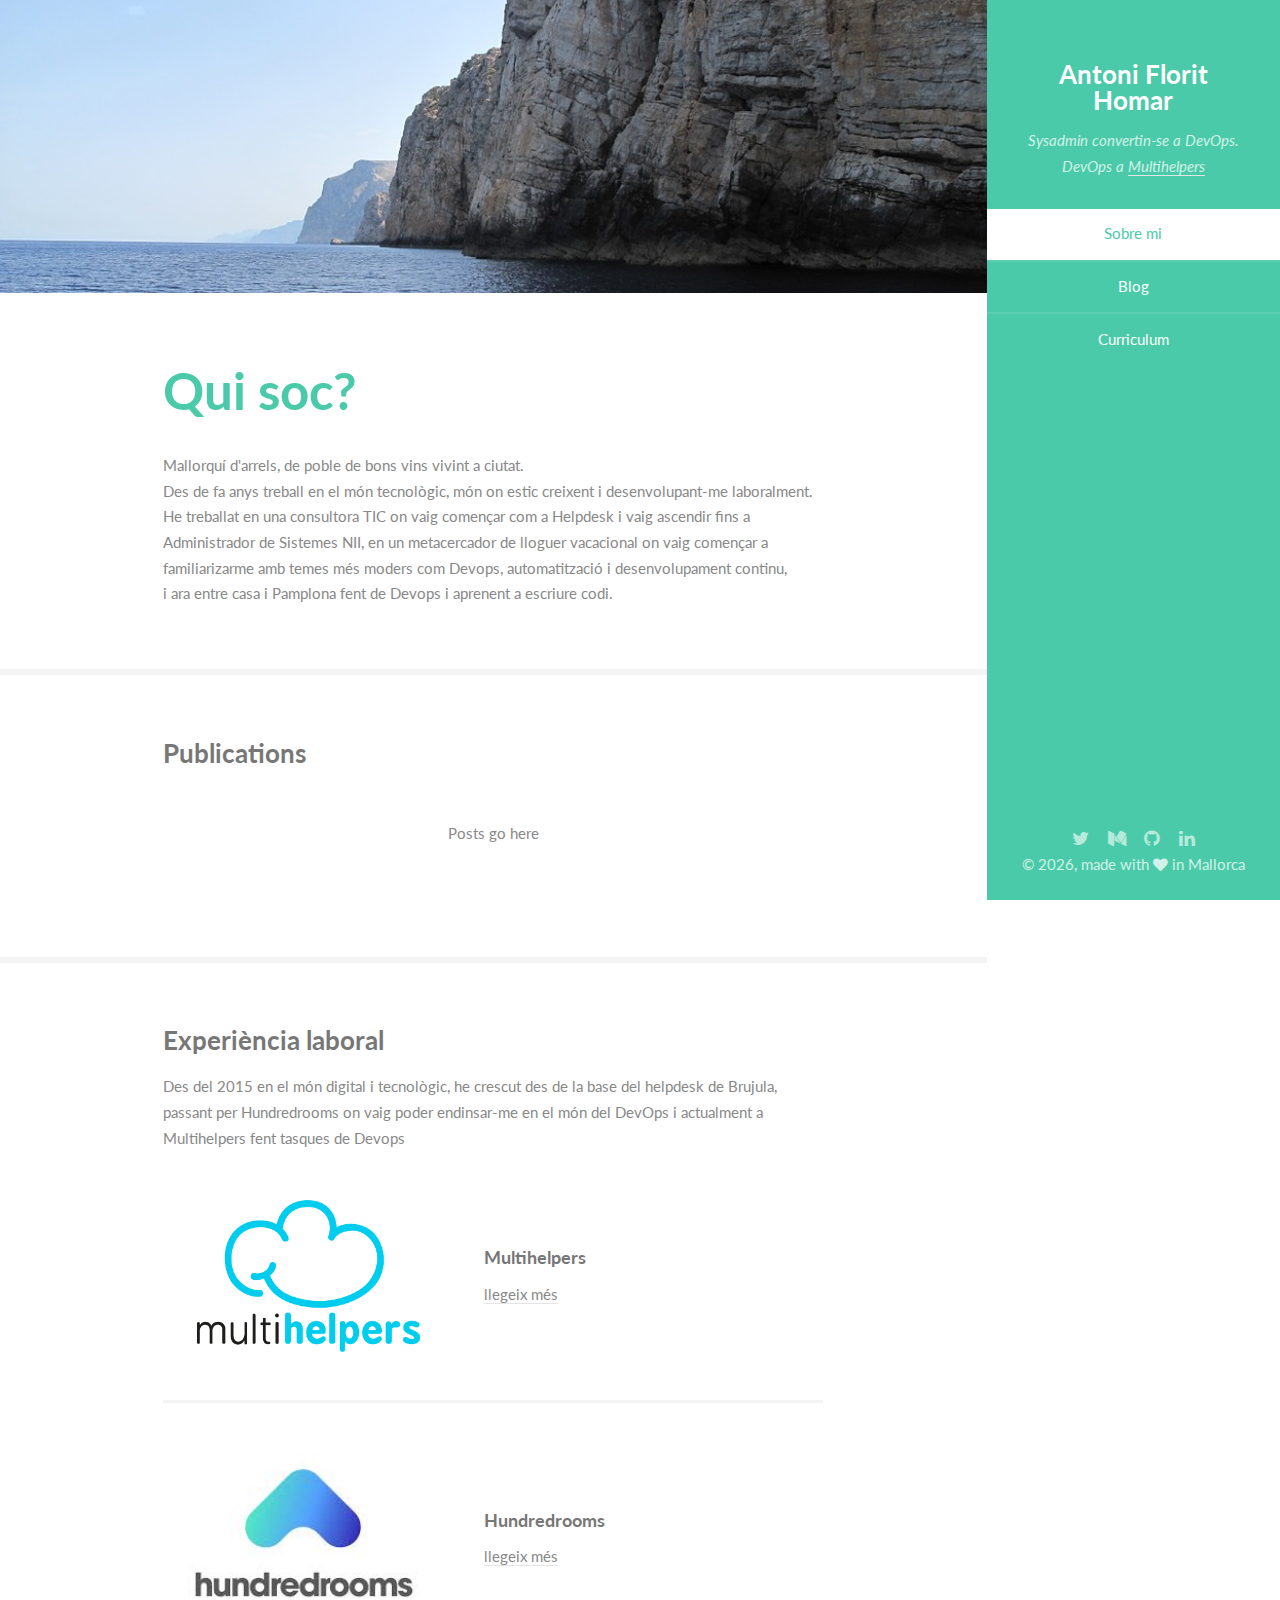
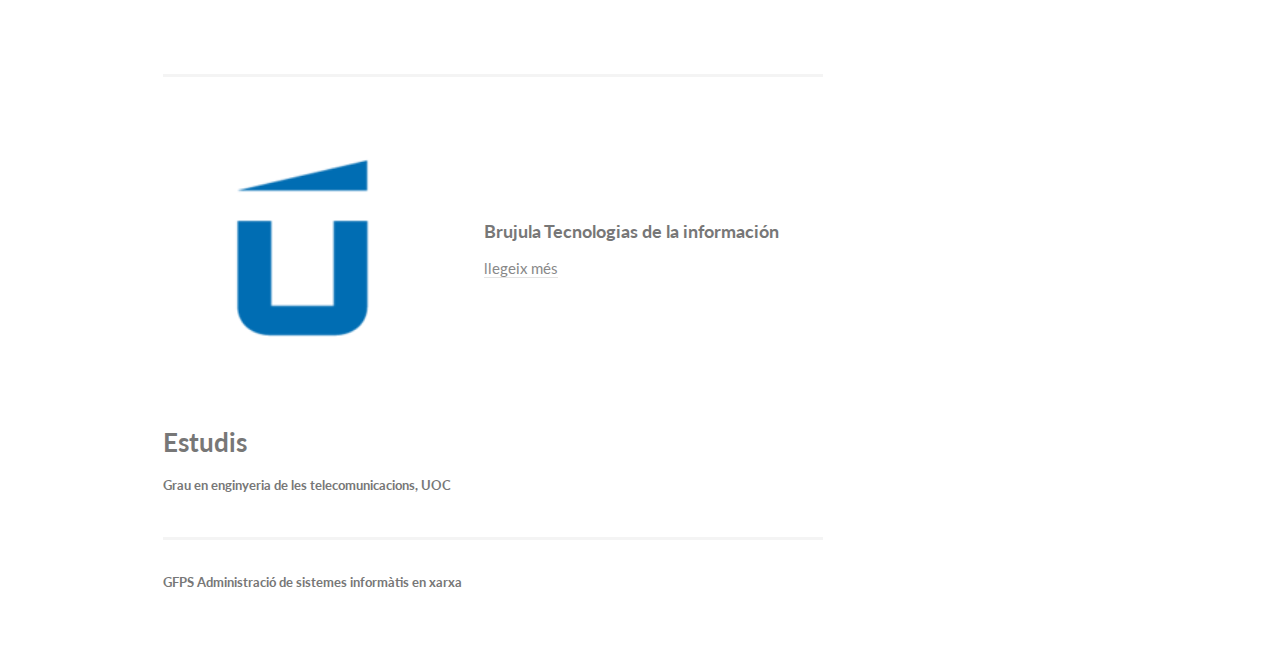
==== commit 0deed9e7: "Add small changes" ====
--- a/src/index.html
+++ b/src/index.html
@@ -32,6 +32,14 @@
 						<li><a target="_blanktarget="_blank" rel="noopener noreferrer" href="https://www.linkedin.com/in/antoni-florit-homar" rel="noopener noreferrer" href="https://github.com/enflo" class="icon fa-github"><span class="label">Github</span></a></li>
 						<li><a target="_blank" rel="noopener noreferrer" href="https://www.linkedin.com/in/antoni-florit-homar" class="icon fa-linkedin"><span class="label">Linkedin</span></a></li>
 					</ul>
+					<div class="credits">
+						<span class="copyright">
+						  ©
+						  <script>
+							document.write(new Date().getFullYear())
+						  </script>, made with <i class="fa fa-heart heart"></i> in Mallorca
+						</span>
+					  </div>
 				</footer>
 			</section>
 
--- a/src/assets/css/mediumPost.css
+++ b/src/assets/css/mediumPost.css
@@ -46,7 +46,7 @@
         box-shadow: 9px 9px 20px 0px rgba(0,0,0, .4);
     }
 .blog__topImg{
-        max-width: 100%;
+        max-width: 30%;
     }
 .blog__content{
         padding: .8rem;
